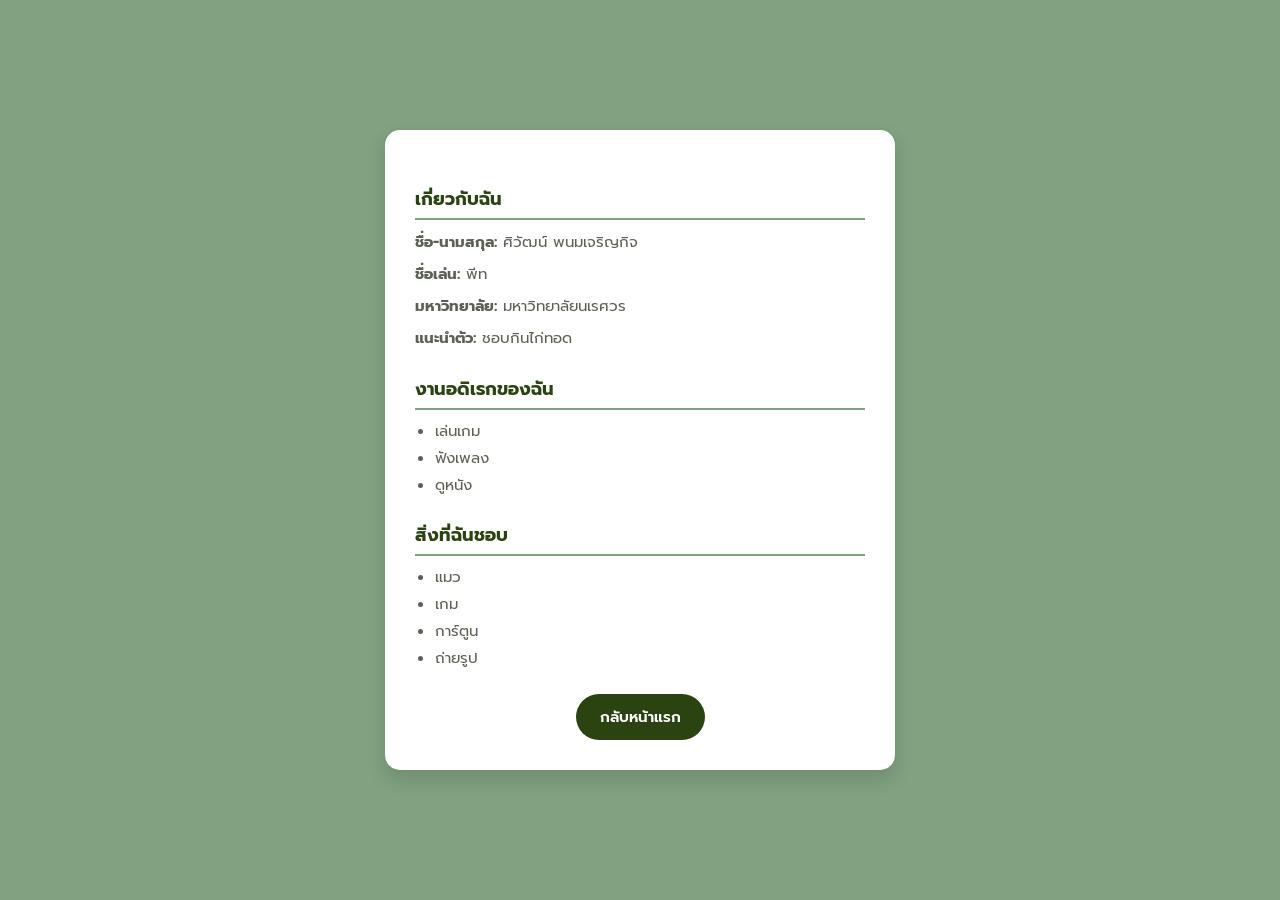
==== about.html @ f7ea4c5d "เพิ่มเว็บไซต์ครั้งแรก" ====
<!DOCTYPE html>
<html lang="th">
<head>
    <meta charset="UTF-8">
    <meta name="viewport" content="width=device-width, initial-scale=1.0">
    <title>เกี่ยวกับฉัน</title>
    <link rel="stylesheet" href="style.css">
    <!-- นำเข้า Google Font สำหรับสไตล์ Modern (Prompt) -->
    <link rel="preconnect" href="https://fonts.googleapis.com">
    <link rel="preconnect" href="https://fonts.gstatic.com" crossorigin>
    <link href="https://fonts.googleapis.com/css2?family=Prompt:wght@300;400;600&display=swap" rel="stylesheet">
</head>
<body>

    <!-- การ์ดข้อมูลเกี่ยวกับฉัน -->
    <div class="profile-card">
        
        <!-- ส่วนหัวข้อเกี่ยวกับฉัน -->
        <h2>เกี่ยวกับฉัน</h2>
        <div class="info-group">
            <p><strong>ชื่อ-นามสกุล:</strong> ศิวัฒน์ พนมเจริญกิจ</p>
            <p><strong>ชื่อเล่น:</strong> พีท</p>
            <p><strong>มหาวิทยาลัย:</strong> มหาวิทยาลัยนเรศวร</p>
            <p><strong>แนะนำตัว:</strong> ชอบกินไก่ทอด</p>
        </div>

        <!-- รายการงานอดิเรก -->
        <h2>งานอดิเรกของฉัน</h2>
        <ul>
            <li>เล่นเกม</li>
            <li>ฟังเพลง</li>
            <li>ดูหนัง</li>
        </ul>

        <!-- รายการสิ่งที่ชอบ -->
        <h2>สิ่งที่ฉันชอบ</h2>
        <ul>
            <li>แมว</li>
            <li>เกม</li>
            <li>การ์ตูน</li>
            <li>ถ่ายรูป</li>
        </ul>

        <!-- ปุ่มกลับหน้าแรก -->
        <div class="button-container">
            <a href="index.html" class="btn">กลับหน้าแรก</a>
        </div>

    </div>

</body>
</html>
---- style.css ----
/* ตั้งค่าพื้นฐานของเว็บไซต์ (ธีม Nature) */
body {
    background-color: #81A181; /* สีพื้นหลังหลัก */
    color: #5C6155;            /* สีตัวอักษรทั่วไป */
    font-family: 'Prompt', sans-serif; /* ฟอนต์สไตล์ Modern */
    margin: 0;
    padding: 20px;
    display: flex;
    justify-content: center;
    align-items: center;
    min-height: 100vh;
    box-sizing: border-box;
}

/* ตกแต่ง Profile Card ตรงกลาง */
.profile-card {
    background-color: #FFFFFF; /* สีรอง (สีพื้นหลังการ์ด) */
    width: 100%;
    max-width: 450px;           /* ป้องกันไม่ให้กว้างเกินไปบนจอใหญ่ */
    padding: 30px;
    border-radius: 15px;       /* ทำขอบมน */
    box-shadow: 0 8px 20px rgba(0, 0, 0, 0.15); /* เพิ่มเงาให้ดูมีมิติ */
    text-align: center;
}

/* ตกแต่งข้อความหัวข้อ */
h1 {
    color: #000000;            /* สีหลัก */
    font-size: 22px;
    margin-bottom: 10px;
}

h2 {
    color: #2B4211;            /* ใช้สีปุ่มเน้นหัวข้อรอง */
    font-size: 18px;
    margin-top: 25px;
    margin-bottom: 10px;
    border-bottom: 2px solid #81A181;
    padding-bottom: 5px;
    text-align: left;
}

/* ตกแต่งข้อความทั่วไปและข้อความต้อนรับ */
p {
    font-size: 15px;
    line-height: 1.6;
    margin: 8px 0;
}

.welcome-text {
    font-weight: 600;
    color: #2B4211;
}

/* จัดรูปแบบกลุ่มข้อมูลเกี่ยวกับฉัน */
.info-group {
    text-align: left;
}

/* ตกแต่งรายการ (List) */
ul {
    text-align: left;
    padding-left: 20px;
    margin: 10px 0;
}

li {
    margin-bottom: 5px;
    font-size: 15px;
}

/* ส่วนรูป Profile */
.profile-img {
    width: 140px;
    height: 140px;
    border-radius: 50%;         /* ทำเป็นรูปวงกลม */
    object-fit: cover;
    border: 4px solid #81A181;   /* ใส่ขอบรูป */
    box-shadow: 0 4px 10px rgba(0, 0, 0, 0.1); /* ใส่เงา */
    margin-bottom: 15px;
}

/* ตกแต่งปุ่มกด */
.button-container {
    margin-top: 25px;
}

.btn {
    display: inline-block;
    background-color: #2B4211;  /* สีปุ่ม */
    color: #FFFFFF;             /* ตัวอักษรบนปุ่ม */
    padding: 12px 24px;
    border-radius: 25px;        /* ทำปุ่มขอบมน */
    text-decoration: none;      /* ลบเส้นใต้ลิงก์ */
    font-size: 15px;
    font-weight: 600;
    cursor: pointer;
    transition: background-color 0.3s ease, transform 0.2s ease; /* เพิ่มความนุ่มนวลเวลา Hover */
}

/* เอฟเฟกต์เมื่อเอา Mouse ไปวางบนปุ่ม (Hover) */
.btn:hover {
    background-color: #3f5f1a;  /* เปลี่ยนสีให้สว่างขึ้นเล็กน้อย */
    transform: translateY(-2px); /* ปรับขนาด/ตำแหน่งให้ยกตัวขึ้นเล็กน้อย */
}
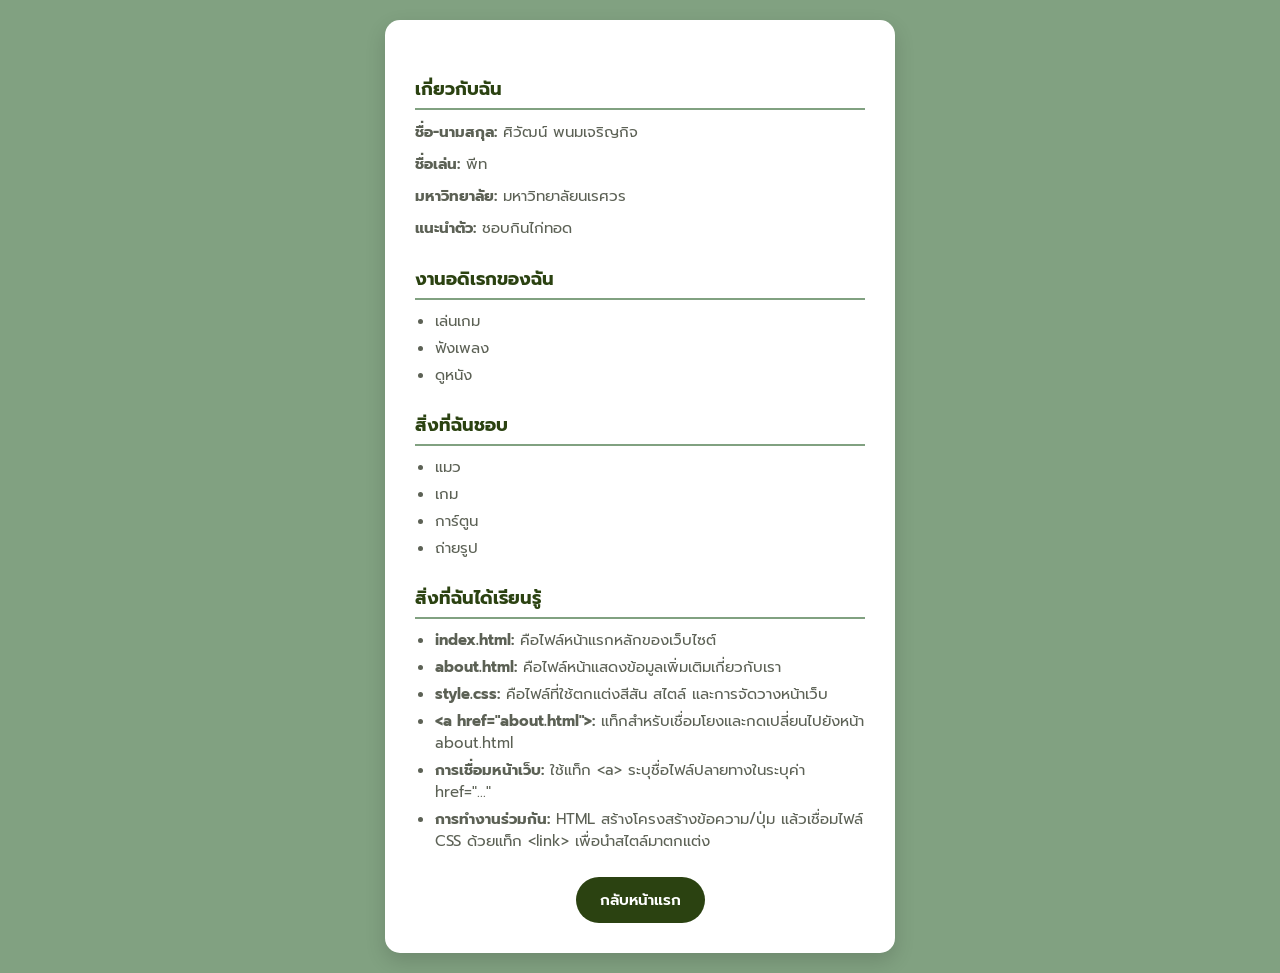
==== commit 1077447b: "Update about.html" ====
--- a/about.html
+++ b/about.html
@@ -5,6 +5,7 @@
     <meta name="viewport" content="width=device-width, initial-scale=1.0">
     <title>เกี่ยวกับฉัน</title>
     <link rel="stylesheet" href="style.css">
+    <link rel="icon" type="image/png" href="favicon.png">
     <!-- นำเข้า Google Font สำหรับสไตล์ Modern (Prompt) -->
     <link rel="preconnect" href="https://fonts.googleapis.com">
     <link rel="preconnect" href="https://fonts.gstatic.com" crossorigin>
@@ -41,6 +42,17 @@
             <li>ถ่ายรูป</li>
         </ul>
 
+        <!-- หัวข้อ สิ่งที่ฉันได้เรียนรู้ -->
+        <h2>สิ่งที่ฉันได้เรียนรู้</h2>
+        <ul class="learn-list">
+            <li><strong>index.html:</strong> คือไฟล์หน้าแรกหลักของเว็บไซต์</li>
+            <li><strong>about.html:</strong> คือไฟล์หน้าแสดงข้อมูลเพิ่มเติมเกี่ยวกับเรา</li>
+            <li><strong>style.css:</strong> คือไฟล์ที่ใช้ตกแต่งสีสัน สไตล์ และการจัดวางหน้าเว็บ</li>
+            <li><strong>&lt;a href="about.html"&gt;:</strong> แท็กสำหรับเชื่อมโยงและกดเปลี่ยนไปยังหน้า about.html</li>
+            <li><strong>การเชื่อมหน้าเว็บ:</strong> ใช้แท็ก &lt;a&gt; ระบุชื่อไฟล์ปลายทางในระบุค่า href="..."</li>
+            <li><strong>การทำงานร่วมกัน:</strong> HTML สร้างโครงสร้างข้อความ/ปุ่ม แล้วเชื่อมไฟล์ CSS ด้วยแท็ก &lt;link&gt; เพื่อนำสไตล์มาตกแต่ง</li>
+        </ul>
+
         <!-- ปุ่มกลับหน้าแรก -->
         <div class="button-container">
             <a href="index.html" class="btn">กลับหน้าแรก</a>
@@ -49,4 +61,4 @@
     </div>
 
 </body>
-</html>+</html>
